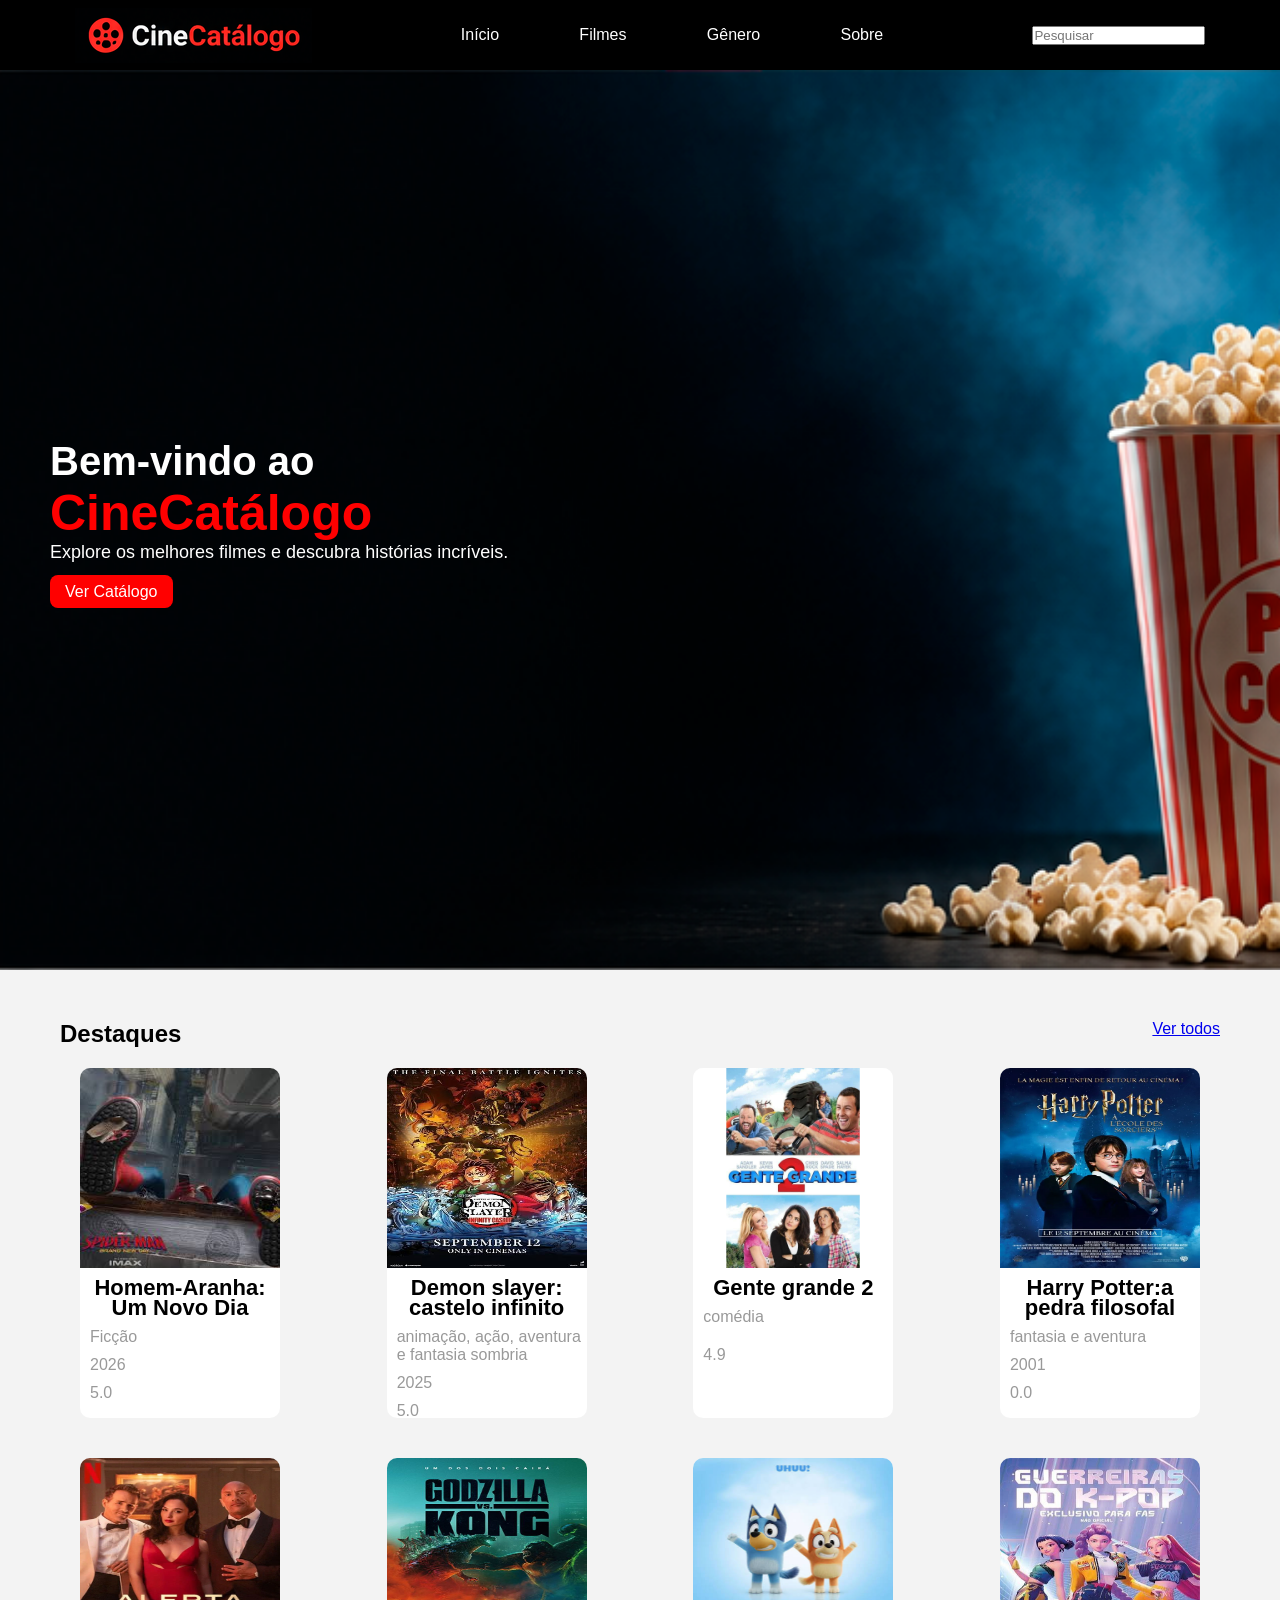
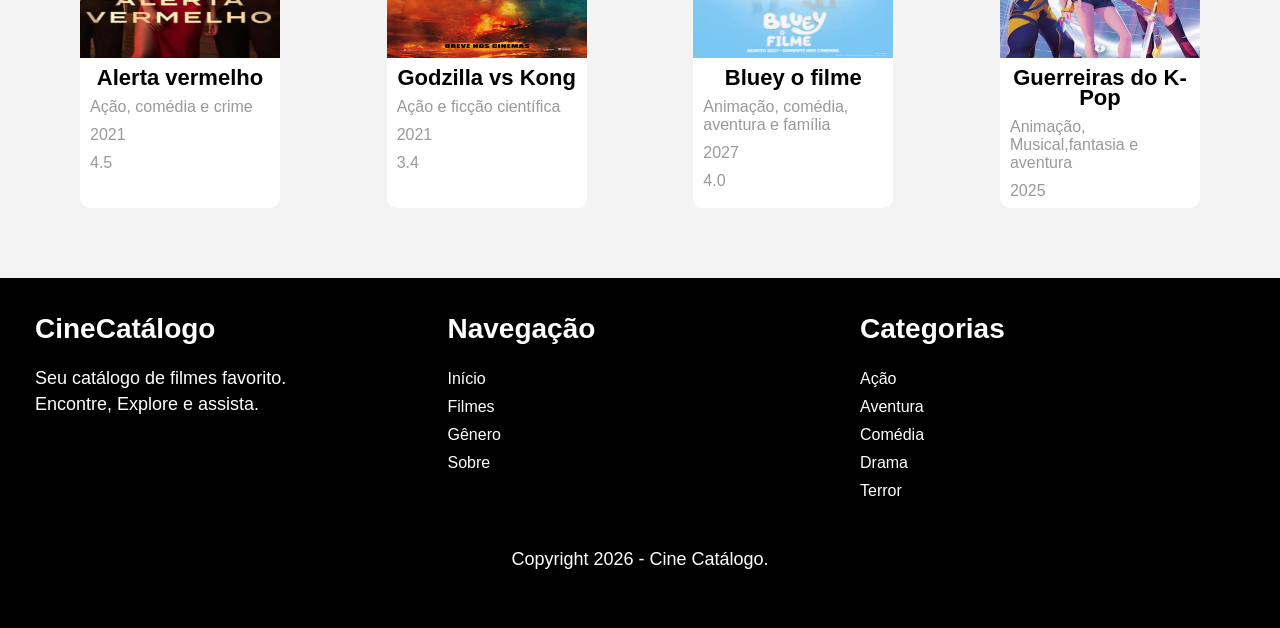
==== certo/index.html @ 1acf9bd2 "Add files via upload" ====
<html>
	<head>
		<title>Cine Catálogo</title>
		<link rel="stylesheet" href="style.css">
	</head>
	<body>
		<header>
			<div class="logo">
				<img src="imagens/logo-cine.png">
			</div>
			<ul>
				<li><a href="#">Início</a></li>
				<li><a href="#">Filmes</a></li>
				<li><a href="#">Gênero</a></li>
				<li><a href="#">Sobre</a></li>
			</ul>
			<div class="pesquisa">
				<input type="text" placeholder="Pesquisar">
			</div>
		</header>
<main>
	<div class="slide">
		<div class="descricao-slide">
         	<h3>Bem-vindo ao</h3>
            	<h2>CineCatálogo</h3>
            	<p>Explore os melhores filmes e descubra histórias incríveis.</p>
           	<a href="#">Ver Catálogo</a>
		</div>
	</div>
	<div class="catalogo">

			<ul>
                <div class="destaque-vertodos">
                <h2>Destaques</h2>
                <a href="#">Ver todos</a>
                </div>
				<li>
					<img src="imagens/brand-new-day.jpeg"/>
					<h2>Homem-Aranha: Um Novo Dia</h2>
					<div class="categoria">Ficção</div>
					<div class="lancamento">2026</div>
					<div class="avaliacao">5.0</div>
				</li>
				<li>
					<img src="imagens/demon.png"/>
					<h2>Demon slayer: castelo infinito</h2>
					<div class="categoria">animação, ação, aventura e fantasia sombria</div>
					<div class="lancamento">2025</div>
					<div class="avaliacao">5.0</div>
				</li>
				<li>
					<img src="imagens/gentegrande.png"/>
					<h2>Gente grande 2</h2>
					<div class="categoria">comédia</div>
					<div class="lancamento"></div>
					<div class="avaliacao">4.9</div>
				</li>
				<li>
					<img src="imagens/haypoter.png"/>
					<h2>Harry Potter:a pedra filosofal</h2>
					<div class="categoria">fantasia e aventura</div>
					<div class="lancamento">2001</div>
					<div class="avaliacao">0.0</div>
				</li>
				<li>
					<img src="imagens/alertavermelho.png"/>
					<h2>Alerta vermelho</h2>
					<div class="categoria">Ação, comédia e crime</div>
					<div class="lancamento">2021</div>
					<div class="avaliacao">4.5</div>
				</li>
				<li>
					<img src="imagens/godizilavscong.png"/>
					<h2>Godzilla vs Kong</h2>
					<div class="categoria">Ação e ficção científica</div>
					<div class="lancamento">2021</div>
					<div class="avaliacao">3.4</div>
				</li>
				<li>
					<img src="imagens/bluey.png"/>
					<h2>Bluey o filme</h2>
					<div class="categoria">Animação, comédia, aventura e família</div>
					<div class="lancamento">2027</div>
					<div class="avaliacao">4.0</div>
				</li>
				<li>
					<img src="imagens/pop.png"/>
					<h2>Guerreiras do K-Pop</h2>
					<div class="categoria">Animação, Musical,fantasia e aventura</div>
					<div class="lancamento">2025</div>
					<div class="avaliacao">4.9</div>
				</li>

			</ul>
		</div>
	</main>		

		<footer>
			<div class="sobre">
				<h2>CineCatálogo</h2>
				<p>Seu catálogo de filmes favorito.<br>
				Encontre, Explore e assista.</p>
			</div>
			<div class="menu">
				<h2>Navegação</h2>
				<ul>
					<li><a href="#">Início</a></li>
					<li><a href="#">Filmes</a></li>
					<li><a href="#">Gênero</a></li>
					<li><a href="#">Sobre</a></li>
				</ul>
			</div>
			<div class="categoria">
				<h2>Categorias</h2>
				<ul>
					<li><a href="#">Ação</a></li>
					<li><a href="#">Aventura</a></li>
					<li><a href="#">Comédia</a></li>
					<li><a href="#">Drama</a></li>
					<li><a href="#">Terror</a></li>
				</ul>
			</div>
			<p>Copyright 2026 - Cine Catálogo.</p>
		</footer>
	</body>
</html>
---- certo/style.css ----
*{margin: 0; padding: 0;}
body{
	font-family: "Arial";
	background: #f3f3f3;
}
header{
	height: 70px;
	width: 100%;
	background: black;
	display: flex;
	justify-content:space-around;
	align-items: center;
}
ul{
	display:flex;
	justify-content: space-between;
	width: 33%;
}
header a{
	color: white;
	text-decoration: none;
}
header a:hover{
	color: red;
}
main .slide{
	background: url("imagens/banner-principal.png");
	width: 100%;
	height: 100vh;
	background-repeat: no-repeat;
	background-size:cover;
	display: flex;
	align-items: center;
}
main .slide h3{
	color: white;
	font-size: 40px;
}
main .slide h2{
	color: red;
	font-size: 50px;
}
main .slide p{
	color: white;
	font-size: 18px;
	margin-bottom: 20px;
}
main .slide a{
	color: white;
	background: red;
	padding: 8px 15px;
	text-decoration: none;
	border-radius: 8px;
}
main .slide .descricao-slide{
	margin-left: 50px;
}
main .catalogo{
	margin: 50px;
}
main .catalogo ul .destaque-vertodos{
	display: flex;
	justify-content: space-between;
	width: 100%;
}
main .catalogo ul li{
	width: 200px;
	height: 350px;
	overflow: hidden;
	border-radius: 10px;
	margin: 20px;
	background: #ffffff;
}
main .catalogo ul li:hover{
	box-shadow: 1px 1px 5px 2px #00000030;
	cursor: pointer;
}
main .catalogo ul li img{
	width: 100%;
	height: 200px;
}
main .catalogo ul li h2{
	font-size: 22px;
	text-align: center;
	line-height: 20px;
	margin: 10px 0;
}
main .catalogo ul li h2 a{
	color: #000000;
	text-decoration: none;
}
main .catalogo ul li h2 a:hover{
	color: red;
}
main .catalogo ul li .categoria{
	color: #999;
	padding: 0 0 10px 10px;
}
main .catalogo ul li .lancamento{
	color: #999;
	padding: 0 0 10px 10px;
}
main .catalogo ul li .avaliacao{
	color: #999;
	padding: 0 0 10px 10px;
}
main .catalogo ul{
	width: 1160px;
	display: flex;
	flex-wrap: wrap;
	margin: 0 auto;
}
footer{
	background: #000;
	height: 350px;
	width: 100%;
	display: flex;
	padding: 15px;
	color: white;
	box-sizing: border-box;
	flex-wrap: wrap;
}
footer div{
	width: 33%;
}
footer h2{
	font-size: 28px;
	margin: 20px;
}
footer p{
	font-size: 18px;
	line-height: 26px;
	margin: 20px;
}
footer .menu ul{
	display: flex;
	flex-direction: column;
}
footer .menu ul li{
	list-style: none;
	margin: 5px 0 5px 20px;
}
footer .menu ul li a{
	color: white;
	text-decoration: none;
}
footer .menu ul li a:hover{
	color: red;
}

footer .categoria ul{
	display: flex;
	flex-direction: column;
}
footer .categoria ul li{
	list-style: none;
	margin: 5px 0 5px 20px;
}
footer .categoria ul li a{
	color: white;
	text-decoration: none;
}
footer .categoria ul li a:hover{
	color: red;
}
footer > p{
	width: 100%;
	text-align: center;
}
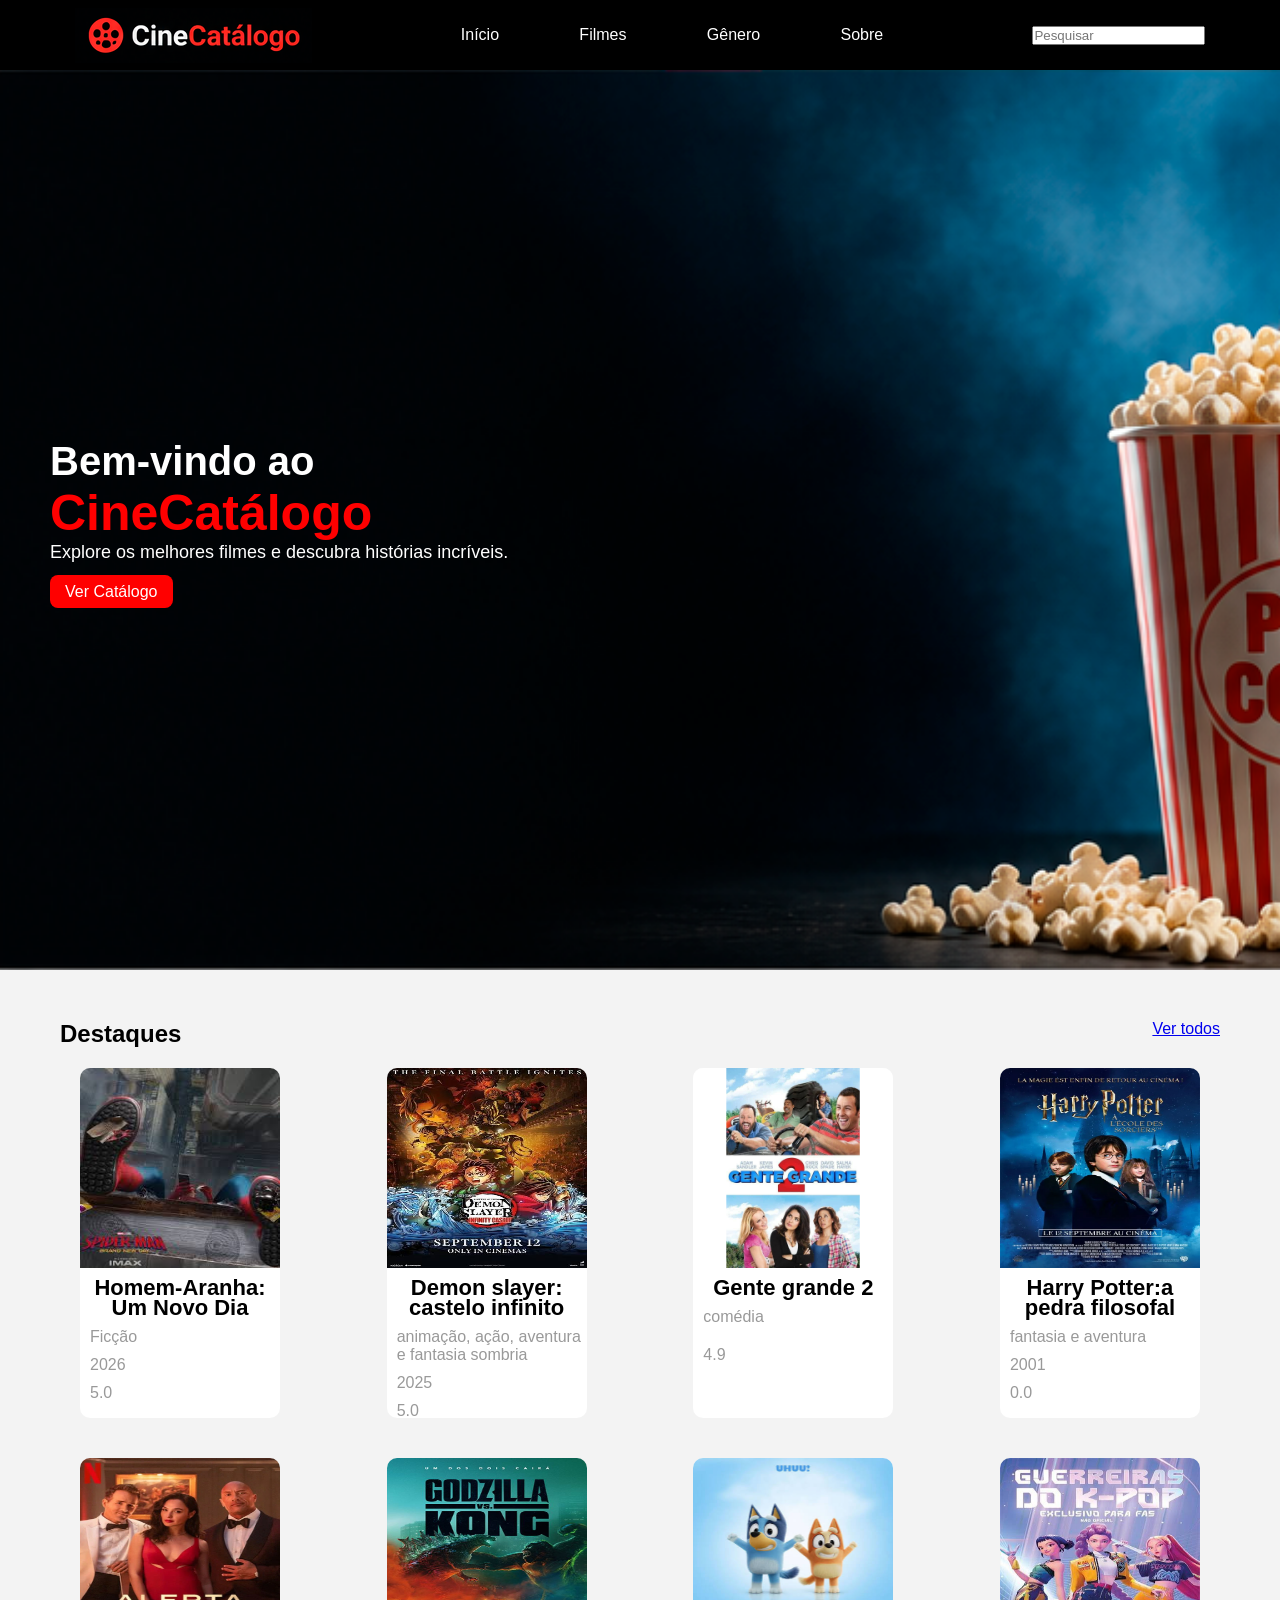
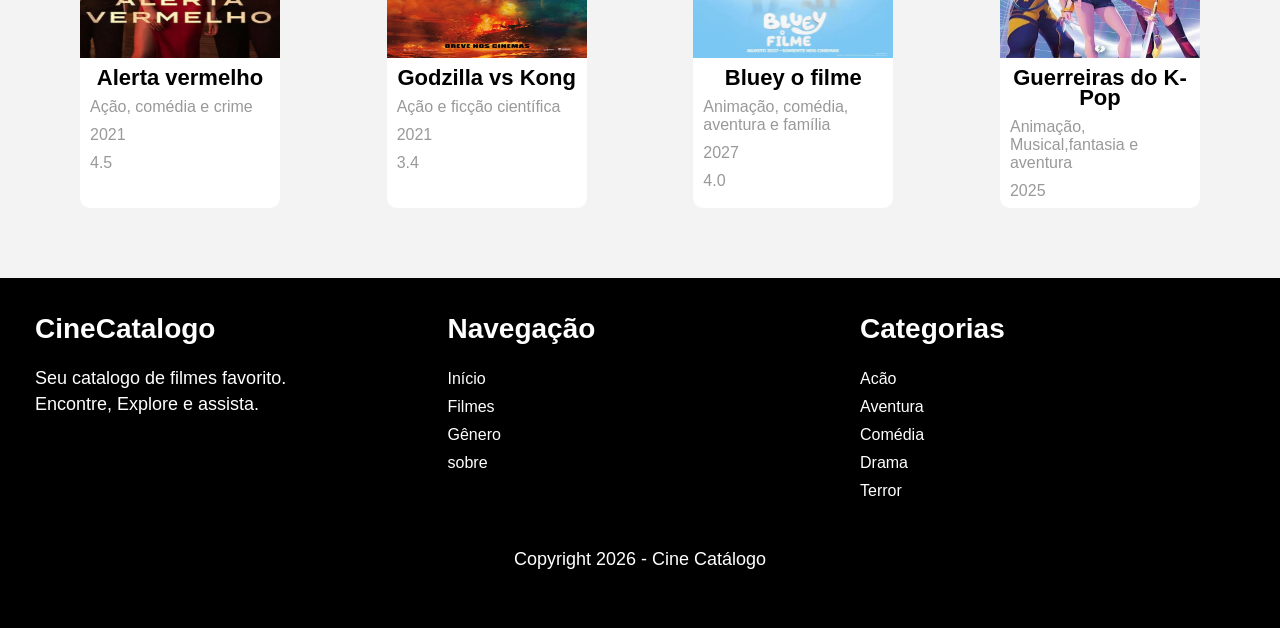
==== commit cc90f650: "Add files via upload" ====
--- a/certo/index.html
+++ b/certo/index.html
@@ -18,17 +18,17 @@
 				<input type="text" placeholder="Pesquisar">
 			</div>
 		</header>
-<main>
-	<div class="slide">
-		<div class="descricao-slide">
-         	<h3>Bem-vindo ao</h3>
-            	<h2>CineCatálogo</h3>
-            	<p>Explore os melhores filmes e descubra histórias incríveis.</p>
-           	<a href="#">Ver Catálogo</a>
-		</div>
-	</div>
-	<div class="catalogo">
-
+		<main>
+			<div class="slide">
+				<div class="descricao-slide">
+					<h3>Bem-vindo ao</h3>
+					<h2>CineCatálogo</h2>
+					<p>Explore os melhores filmes e 
+					descubra histórias incríveis.</p>
+					<a href="#">Ver Catálogo</a>
+				</div>
+			</div>
+			<div class="catalogo">
 			<ul>
                 <div class="destaque-vertodos">
                 <h2>Destaques</h2>
@@ -89,38 +89,39 @@
 					<div class="categoria">Animação, Musical,fantasia e aventura</div>
 					<div class="lancamento">2025</div>
 					<div class="avaliacao">4.9</div>
-				</li>
+				</li>	
+			</div>
+		</main>
+                <footer>
+                           <div class="sobre">
+                                                <h2>CineCatalogo</h2> 
+                                                <p>Seu catalogo de filmes favorito.<br>
+                                                Encontre, Explore e assista.<p>
 
-			</ul>
-		</div>
-	</main>		
+               </div>
+                         <div class="menu">
+                                <h2>Navegação</h2>
+                                <ul>
+                                        <li><a href="#">Início</a></li>
+                                        <li><a href="#">Filmes</a></li>
+                                        <li><a href="#">Gênero</a></li>
+                                         <li><a href="#">sobre</a></li>
+                                </ul>
 
-		<footer>
-			<div class="sobre">
-				<h2>CineCatálogo</h2>
-				<p>Seu catálogo de filmes favorito.<br>
-				Encontre, Explore e assista.</p>
-			</div>
-			<div class="menu">
-				<h2>Navegação</h2>
-				<ul>
-					<li><a href="#">Início</a></li>
-					<li><a href="#">Filmes</a></li>
-					<li><a href="#">Gênero</a></li>
-					<li><a href="#">Sobre</a></li>
-				</ul>
-			</div>
-			<div class="categoria">
-				<h2>Categorias</h2>
-				<ul>
-					<li><a href="#">Ação</a></li>
-					<li><a href="#">Aventura</a></li>
-					<li><a href="#">Comédia</a></li>
-					<li><a href="#">Drama</a></li>
-					<li><a href="#">Terror</a></li>
-				</ul>
-			</div>
-			<p>Copyright 2026 - Cine Catálogo.</p>
-		</footer>
+                </div>
+                        <div class="categoria">
+                                <h2>Categorias</h2>
+                                <ul>
+                                        <li><a href="#">Acão</a></li>
+                                        <li><a href="#">Aventura</a></li>
+                                        <li><a href="#">Comédia</a></li>
+                                        <li><a href="#">Drama</a></li>
+                                        <li><a href="#">Terror</a></li>
+                                </ul>
+
+
+</div>
+					<p>Copyright 2026 - Cine Catálogo</p>
+                </footer>
 	</body>
-</html>	+</html>
--- a/certo/style.css
+++ b/certo/style.css
@@ -167,3 +167,61 @@
 	width: 100%;
 	text-align: center;
 }
+/*SINGLE*/
+.conteudo{
+	width: 1440px;
+	margin: 0 auto;
+}
+.filme{
+	display: flex;
+}
+.filme img{
+	width: 200px;
+	margin: 20px;
+	border: 3px solid #cccccc40;
+	box-shadow: 0px 0px 3px 5px #00000030;
+	border-radius: 10px;
+}
+.filme h1{
+	margin-top: 20px;
+	color: #777777;
+	margin-bottom: 20px;
+}
+.filme p{
+	font-size: 19px;
+	text-align: justify;
+}
+.disponivel{
+	width: 1000px;
+}
+.disponivel ul{
+	display: flex;
+	justify-content: space-between;
+	width: 1000px;
+	margin: 20px;
+}
+.disponivel ul li{
+	list-style: none;
+	background: red;
+	color: white;
+	padding: 4px 7px;
+	font-size: 22px;
+	border-radius: 7px;
+}
+.disponivel ul li:hover{
+	color:black;
+}
+/* menu dropdown */
+.dropdown-content{
+	display: none;
+}
+.dropdown:hover .dropdown-content{
+	display: flex;
+	flex-direction: column;
+	position: absolute;
+	background: black;
+	padding: 0 10px;
+}
+.dropdown-content a{
+	    padding: 7px 0;
+}
